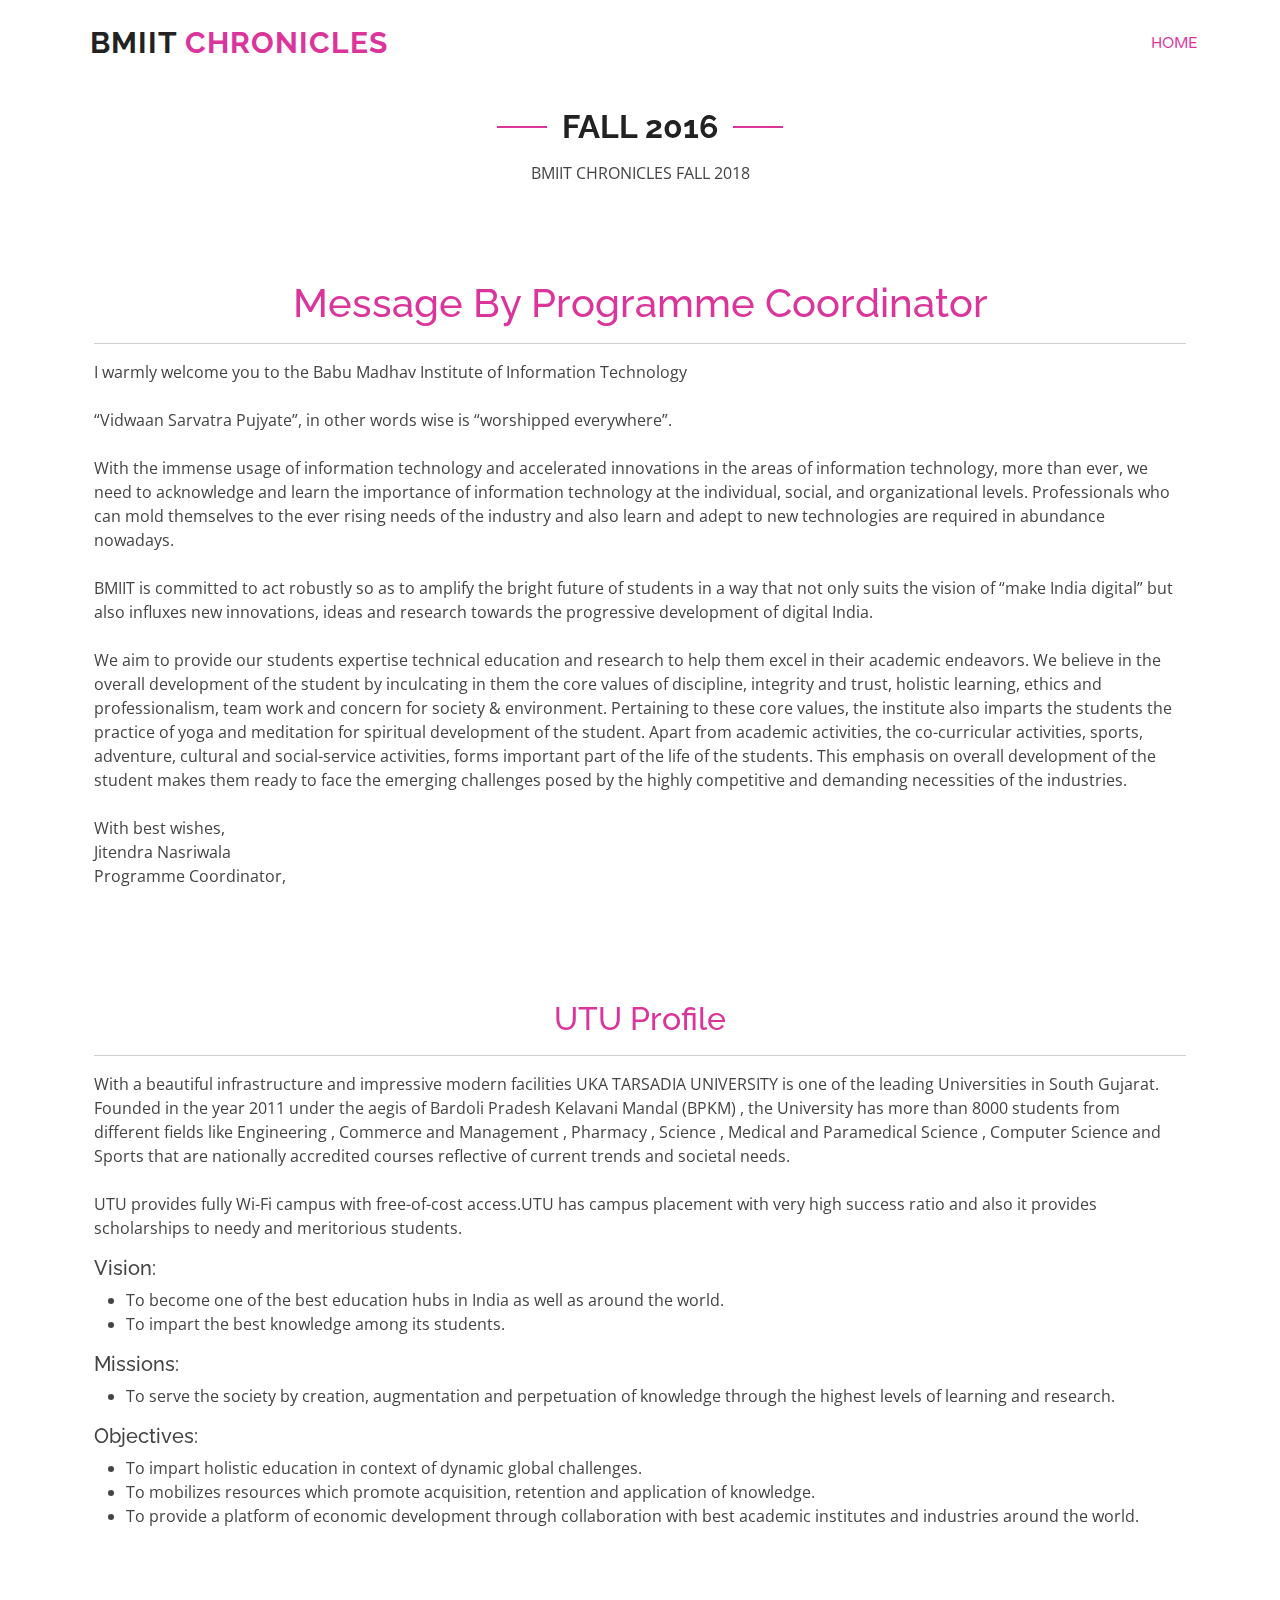
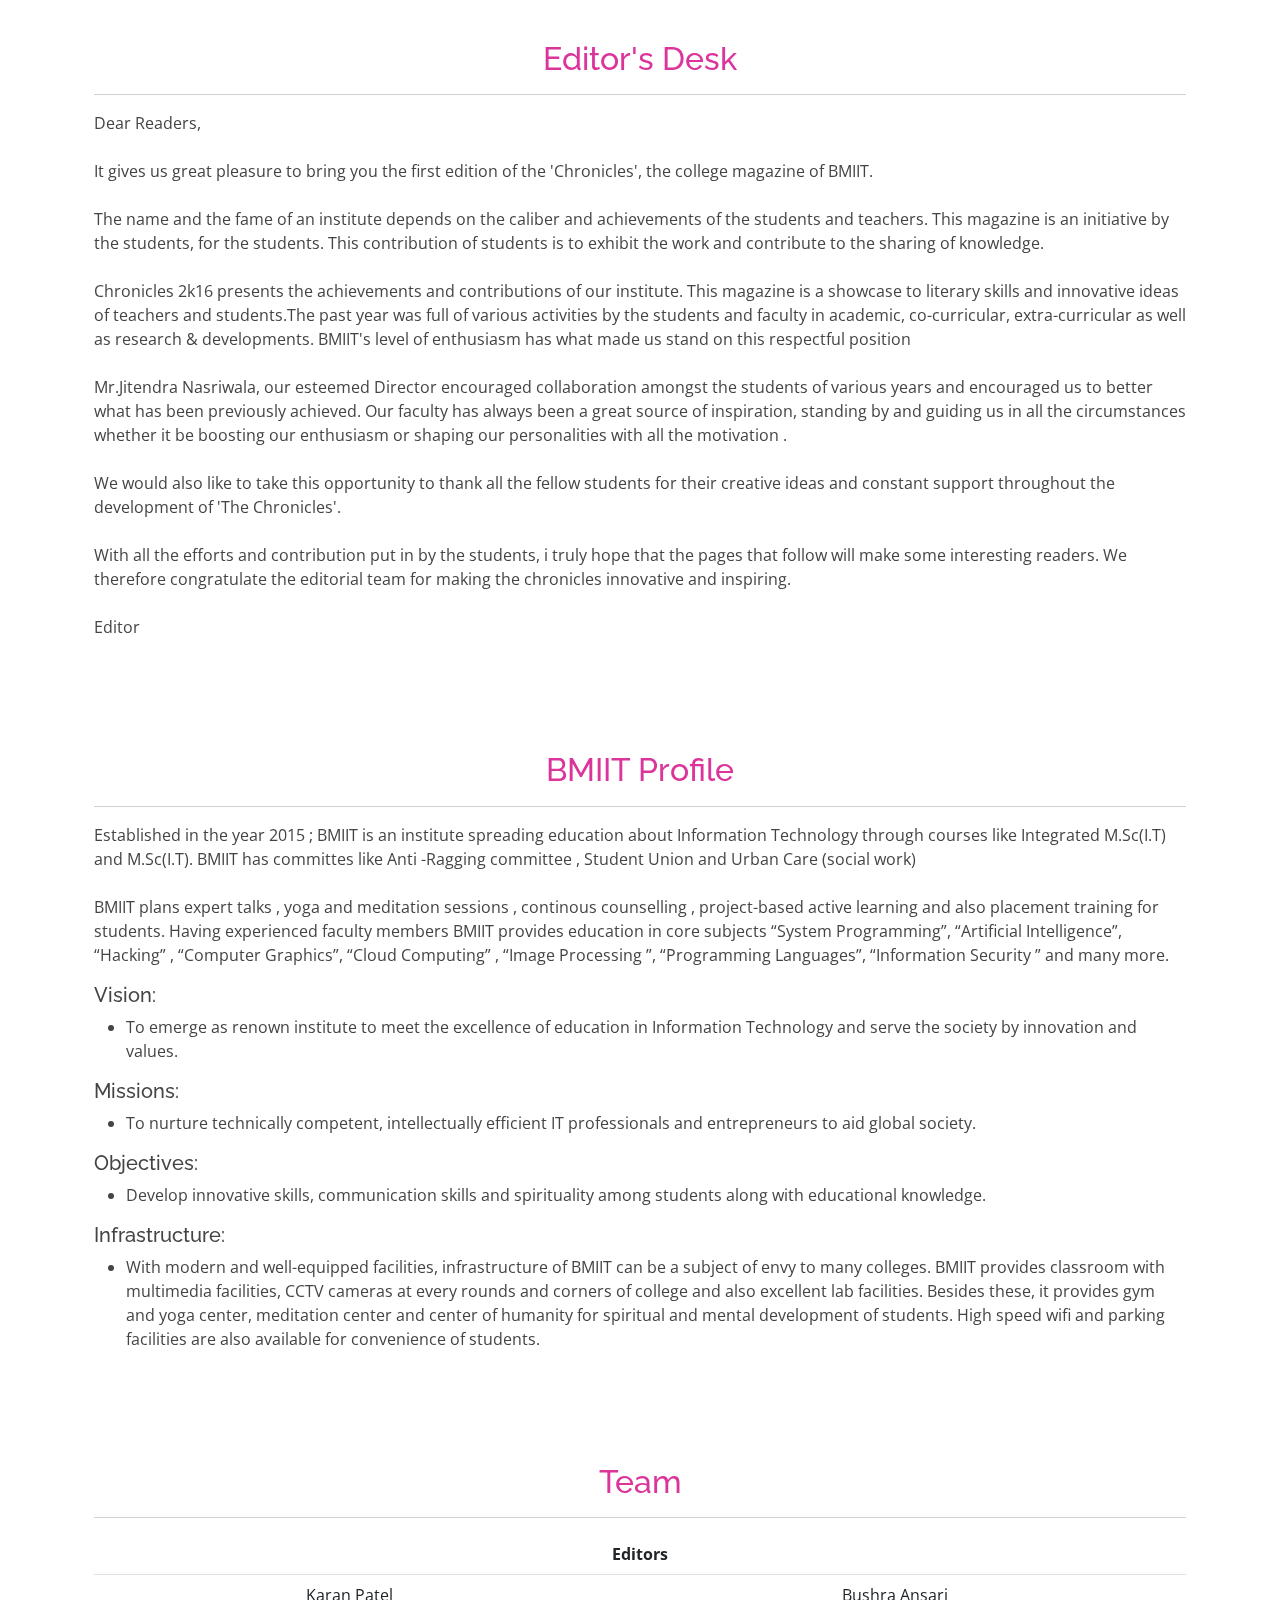
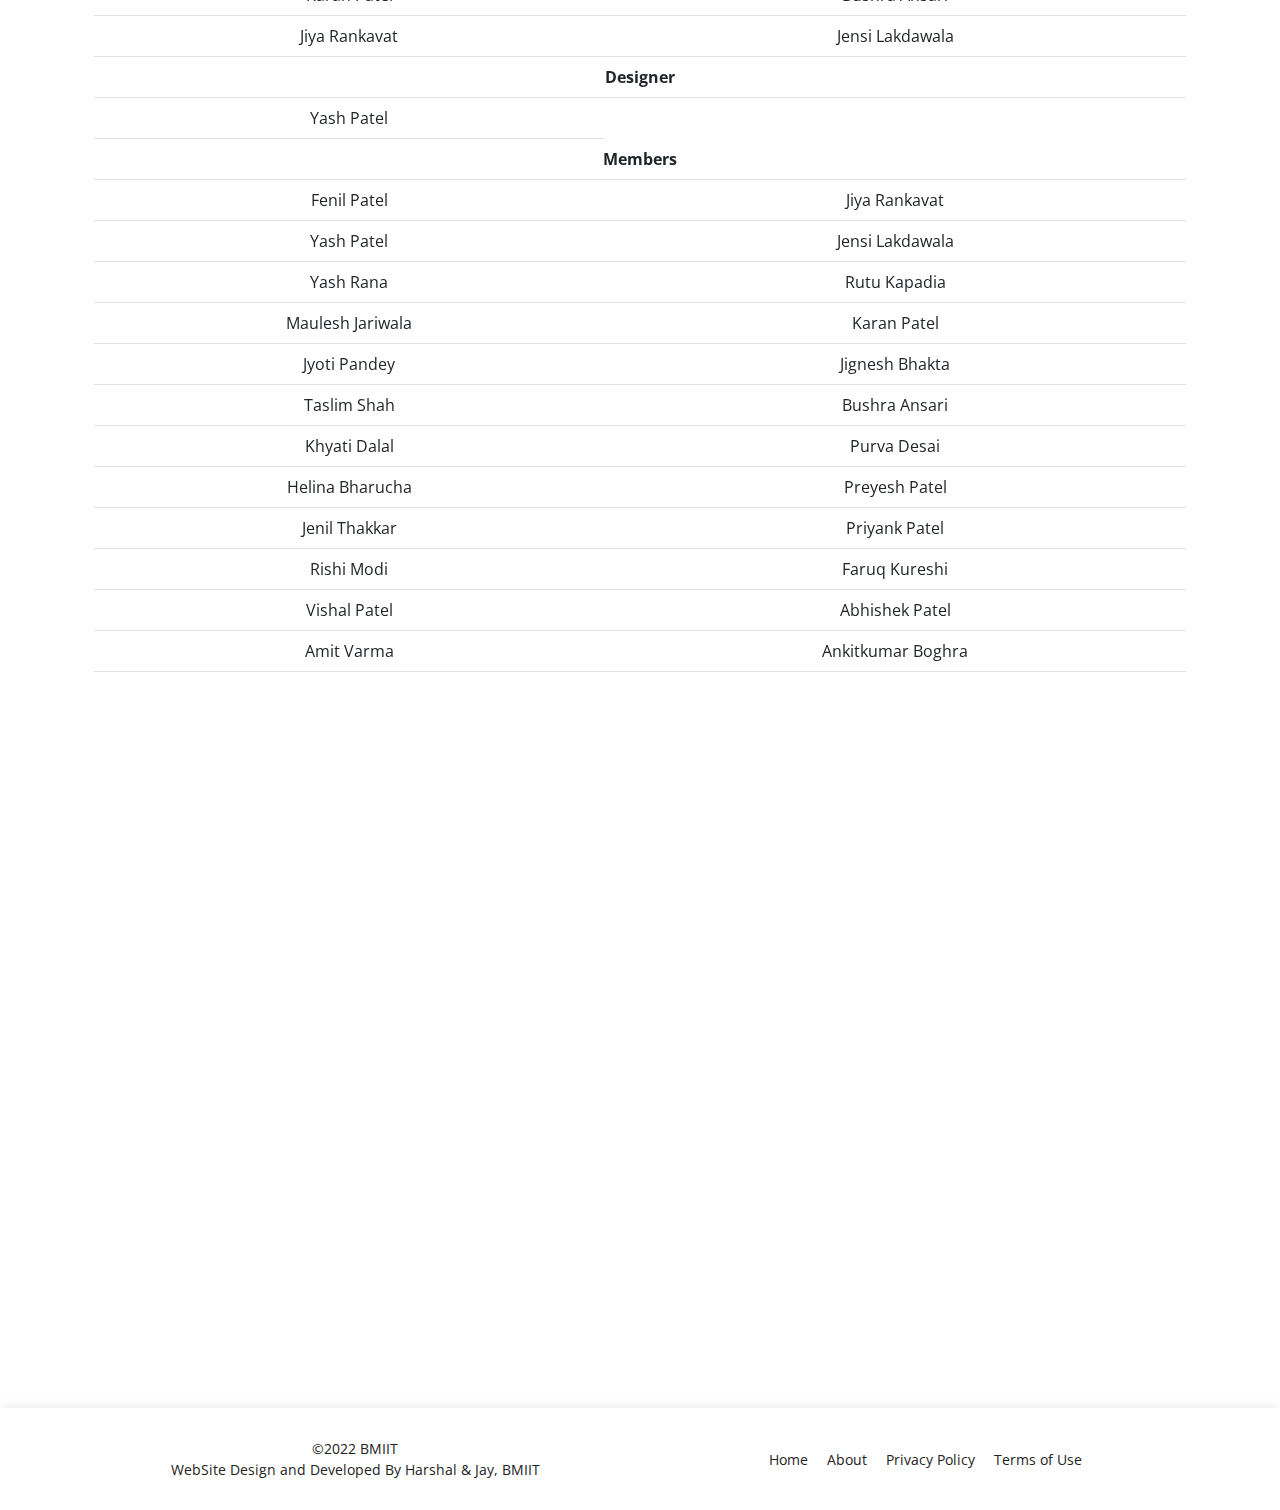
==== a2016.html @ d13eb62c "Initial commit" ====
<!DOCTYPE html>
<html lang="en">

<head>
  <meta charset="utf-8">
  <meta content="width=device-width, initial-scale=1.0" name="viewport">


  <!-- Favicons -->
  <link href="assets/img/testimonials/IDbSZYkw_400x400-removebg-preview.png" rel="icon">
  <link href="assets/img/apple-touch-icon.png" rel="apple-touch-icon">

  <!-- Google Fonts -->
  <link href="https://fonts.googleapis.com/css?family=Open+Sans:300,300i,400,400i,600,600i,700,700i|Raleway:300,300i,400,400i,500,500i,600,600i,700,700i|Poppins:300,300i,400,400i,500,500i,600,600i,700,700i" rel="stylesheet">
  <link rel="preconnect" href="https://fonts.googleapis.com">
<link rel="preconnect" href="https://fonts.gstatic.com" crossorigin>
<link href="https://fonts.googleapis.com/css2?family=Ubuntu:wght@700&family=Varela+Round&display=swap" rel="stylesheet">
  <link href="assets/vendor/aos/aos.css" rel="stylesheet">
  <link href="assets/vendor/bootstrap/css/bootstrap.min.css" rel="stylesheet">
  <link href="assets/vendor/bootstrap-icons/bootstrap-icons.css" rel="stylesheet">
  <link href="assets/vendor/boxicons/css/boxicons.min.css" rel="stylesheet">
  <link href="assets/vendor/glightbox/css/glightbox.min.css" rel="stylesheet">
  <link href="assets/vendor/remixicon/remixicon.css" rel="stylesheet">
  <link href="assets/vendor/swiper/swiper-bundle.min.css" rel="stylesheet">
  <title>BMIIT Chronicles FALL 2022</title>
  <link href="assets/css/style.css" rel="stylesheet">
</head>

<body>

  <header id="header" class="fixed-top d-flex align-items-center" style="font-family: 'Varela Round', sans-serif;";>
    <div class="container d-flex align-items-center justify-content-between ">

      <div class="logo">
        <h1><a href="index.html"> <img src="/Vesperr/assets/img/testimonials/IDbSZYkw_400x400-removebg-preview.png" alt=""> BMIIT <span style="color: #db349b;"> CHRONICLES</span></a></h1>
      </div>

      <nav id="navbar" class="navbar">
        <ul>
            <li><a class="nav-link scrollto active" href="index.html">HOME</a></li>
        </ul>
        <i class="bi bi-list mobile-nav-toggle"></i>
      </nav>

    </div>
  </header>


  <section id="services" class="services mt-5">
    <div class="container">

      <div class="section-title" data-aos="fade-up">
        <h2>Fall 2016</h2>
        <p>BMIIT CHRONICLES FALL 2018</p>
      </div>

    <div class="container mt-3" data-aos="fade-up">
        <div class="mesasage py-5">
        <h1 class="heading">Message By Programme Coordinator</h1>
        <hr>
        <p>
            I warmly welcome you to the Babu Madhav Institute of Information Technology 
            <br> 
            <br>
            “Vidwaan Sarvatra Pujyate”, in other words wise is “worshipped everywhere”.
            <br> 
            <br>
            With the immense usage of information technology and accelerated innovations in the areas of information technology, more than ever, we need to acknowledge and learn the importance of information technology at the individual, social, and organizational levels. Professionals who can mold themselves to the ever rising needs of the industry and also learn and adept to new technologies are required in abundance nowadays.
            <br>
            <br>
            BMIIT is committed to act robustly so as to amplify the bright future of students in a way that not only suits the vision of “make India digital” but also influxes new innovations, ideas and research towards the progressive development of digital India.
            <br>
            <br>
            We aim to provide our students expertise technical education and research to help them excel in their academic endeavors. We believe in the overall development of the student by inculcating in them the core values of discipline, integrity and trust, holistic learning, ethics and professionalism, team work and concern for society & environment. Pertaining to these core values, the institute also imparts the students the practice of yoga and meditation for spiritual development of the student. Apart from academic activities, the co-curricular activities, sports, adventure, cultural and social-service activities, forms important part of the life of the students. This emphasis on overall development of the student makes them ready to face the emerging challenges posed by the highly competitive and demanding necessities of the industries.
            <br>
            <br>
            With best wishes,<br>
            Jitendra Nasriwala <br>
            Programme Coordinator,
        </p>
         </div>
        <div class="Profile py-5">
        <h2 class="heading">UTU Profile</h2>
        <hr>
        <p>
            With a beautiful infrastructure and impressive modern facilities UKA TARSADIA UNIVERSITY is one of the leading Universities in South Gujarat. Founded in the year 2011 under the aegis of Bardoli Pradesh Kelavani Mandal (BPKM) , the University has more than 8000 students from different fields like Engineering , Commerce and Management , Pharmacy , Science , Medical and Paramedical Science , Computer Science and Sports that are nationally accredited courses reflective of current trends and societal needs. 
            <br> 
            <br>
            UTU provides fully Wi-Fi campus with free-of-cost access.UTU has campus placement with very high success ratio and also it provides scholarships to needy and meritorious students.
            <br> 
            <h5>Vision:</h5>
            <ul>
                <li>To become one of the best education hubs in India as well as around the world.</li>
                <li>To impart the best knowledge among its students.</li>
            </ul>
            <h5>Missions:</h5>
            <ul>
                <li>To serve the society by creation, augmentation and perpetuation of knowledge through the highest levels of learning and research.</li>
            </ul>
            <h5>Objectives:</h5>
            <ul>
                <li>To impart holistic education in context of dynamic global challenges.</li>
                <li>To mobilizes resources which promote acquisition, retention and application of knowledge.</li>
                <li>To provide a platform of economic development through collaboration with best academic institutes and industries around the world.</li>
            </ul>
           
            </p>
         </div>
        <div class="editor py-5">
        <h2 class="heading">Editor's Desk</h2>
        <hr>
        <p>
            Dear Readers, 
            <br> 
            <br>
            It gives us great pleasure to bring you the first edition of the 'Chronicles', the college magazine of BMIIT.
            <br> 
            <br>
            The name and the fame of an institute depends on the caliber and achievements of the students and teachers. This magazine is an initiative by the students, for the students. This contribution of students is to exhibit the work and contribute to the sharing of knowledge.
            <br> 
            <br>
            Chronicles 2k16 presents the achievements and contributions of our institute. This magazine is a showcase to literary skills and innovative ideas of teachers and students.The past year was full of various activities by the students and faculty in academic, co-curricular, extra-curricular as well as research & developments. BMIIT's level of enthusiasm has what made us stand on this respectful position
            <br> 
            <br>
            Mr.Jitendra Nasriwala, our esteemed Director encouraged collaboration amongst the students of various years and encouraged us to better what has been previously achieved. Our faculty has always been a great source of inspiration, standing by and guiding us in all the circumstances whether it be boosting our enthusiasm or shaping our personalities with all the motivation .
            <br> 
            <br>
            We would also like to take this opportunity to thank all the fellow students for their creative ideas and constant support throughout the development of 'The Chronicles'.
            <br> 
            <br>
            With all the efforts and contribution put in by the students, i truly hope that the pages that follow will make some interesting readers. We therefore congratulate the editorial team for making the chronicles innovative and inspiring.
            <br> 
            <br>
            Editor
           
            </p>
         </div>
         <div class="bmiitProfile py-5">
            <h2 class="heading">BMIIT Profile</h2>
            <hr>
            <p>
                Established in the year 2015 ; BMIIT is an institute spreading education about Information Technology through courses like Integrated M.Sc(I.T) and M.Sc(I.T). BMIIT has committes like Anti -Ragging committee , Student Union and Urban Care (social work)
                <br> 
                <br>
                BMIIT plans expert talks , yoga and meditation sessions , continous counselling , project-based active learning and also placement training for students. Having experienced faculty members BMIIT provides education in core subjects “System Programming”, “Artificial Intelligence”, “Hacking” , “Computer Graphics”, “Cloud Computing” , “Image Processing ”, “Programming Languages”, “Information Security ” and many more.
                <br> 
                <h5>Vision:</h5>
                <ul>
                    <li>To emerge as renown institute to meet the excellence of education in Information Technology and serve the society by innovation and values.</li>
                </ul>
                <h5>Missions:</h5>
                <ul>
                    <li>To nurture technically competent, intellectually efficient IT professionals and entrepreneurs to aid global society.</li>
                </ul>
                <h5>Objectives:</h5>
                <ul>
                    <li>Develop innovative skills, communication skills and spirituality among students along with educational knowledge.</li>
                </ul>
                <h5>Infrastructure:</h5>
                <ul>
                    <li>With modern and well-equipped facilities, infrastructure of BMIIT can be a subject of envy to many colleges. BMIIT provides classroom with multimedia facilities, CCTV cameras at every rounds and corners of college and also excellent lab facilities. Besides these, it provides gym and yoga center, meditation center and center of humanity for spiritual and mental development of students. High speed wifi and parking facilities are also available for convenience of students.</li>
                </ul>
               
                </p>
             </div>
             <div class="team py-5">
                <h2 class="heading">Team</h2>
                <hr>
                <table class="table text-center">
                    <tr>
                        <td colspan="2">
                            <b>Editors</b>
                        </td>
                    </tr>
                    <tr>
                        <td>Karan Patel</td>
                        <td>Bushra Ansari</td>
                    </tr>
                    <tr>
                        <td>Jiya Rankavat</td>
                        <td>Jensi Lakdawala</td>
                    </tr>
                    <tr>
                        <td colspan="2">
                            <b>Designer</b>
                        </td>
                    </tr>
                    <tr>
                        <td>Yash Patel</td>
                    </tr>
                    <tr>
                        <td colspan="2">
                            <b>Members</b>
                        </td>
                    </tr>
                    <tr>
                        <td>Fenil Patel</td>
                        <td>Jiya Rankavat</td>
                    </tr>
                    <tr>
                        <td>Yash Patel</td>
                        <td>Jensi Lakdawala</td>
                    </tr>
                    <tr>
                        <td>Yash Rana</td>
                        <td>Rutu Kapadia</td>
                    </tr>
                    <tr>
                        <td>Maulesh Jariwala</td>
                        <td>Karan Patel</td>
                    </tr>
                    <tr>
                        <td>Jyoti Pandey</td>
                        <td>Jignesh Bhakta</td>
                    </tr>
                    <tr>
                        <td>Taslim Shah</td>
                        <td>Bushra Ansari</td>
                    </tr>
                    <tr>
                        <td>Khyati Dalal</td>
                        <td>Purva Desai</td>
                    </tr>
                    <tr>
                        <td>Helina Bharucha</td>
                        <td>Preyesh Patel</td>
                    </tr>
                    <tr>
                        <td>Jenil Thakkar</td>
                        <td>Priyank Patel</td>
                    </tr>
                    <tr>
                        <td>Rishi Modi</td>
                        <td>Faruq Kureshi</td>
                    </tr>
                    <tr>
                        <td>Vishal Patel</td>
                        <td>Abhishek Patel </td>
                    </tr>
                    <tr>
                        <td>Amit Varma</td>
                        <td>Ankitkumar Boghra</td>
                    </tr>
                </table>
        
            </div>
    </div>

    </div>
  </section>

  

  <section id="contact" class="contact mt-5 pt-5">
    <div class="container">

      <div class="section-title" data-aos="fade-up">
        <h2>Contact Us</h2>
      </div>

      <div class="row">

        <div class="col-lg-4 col-md-6" data-aos="fade-up" data-aos-delay="100">
          <div class="contact-about">
            <h1><a href="index.html" style="font-size: 35px; color: black;"><img class="img-fluid" src="/Vesperr/assets/img/testimonials/IDbSZYkw_400x400-removebg-preview.png" alt="" style="width:40px;"> BMIIT <span style="color: #db349b;"> CHRONICLES</span></a></h1>
            <p>Cras fermentum odio eu feugiat. Justo eget magna fermentum iaculis eu non diam phasellus. Scelerisque felis imperdiet proin fermentum leo. Amet volutpat consequat mauris nunc congue.</p>
            <div class="social-links">
              <a href="#" class="twitter"><i class="bi bi-twitter"></i></a>
              <a href="#" class="facebook"><i class="bi bi-facebook"></i></a>
              <a href="#" class="instagram"><i class="bi bi-instagram"></i></a>
              <a href="#" class="linkedin"><i class="bi bi-linkedin"></i></a>
            </div>
          </div>
        </div>
        
        <div class="col-lg-3 col-md-6 mt-4 mt-md-0" data-aos="fade-up" data-aos-delay="200">
          <div class="info">
            <div>
              <i class="ri-map-pin-line"></i>
              <p>Babu Madhav Institute Of Information Technology,
                Maliba Campus,
                Gopal Vidyanagar,
                Bardoli Mahuva Road,
                Tarsadi. Dist: Surat - 394 350,
                Gujarat (INDIA).</p>
            </div>

            <div>
              <i class="ri-mail-send-line"></i>
              <p>bmiit.chronicles@utu.ac.in <br>
                bmiit.chronicles@gmail.com</p>
            </div>

            <div>
              <i class="ri-phone-line"></i>
              <p>9586113399</p>
            </div>

          </div>
        </div>

        <div class="col-lg-5 col-md-12" data-aos="fade-up" data-aos-delay="300">
          <form action="forms/contact.php" method="post" role="form" class="php-email-form">
            <div class="form-group">
              <input type="text" name="name" class="form-control" id="name" placeholder="Your Name" required>
            </div>
            <div class="form-group">
              <input type="email" class="form-control" name="email" id="email" placeholder="Your Email" required>
            </div>
            <div class="form-group">
              <input type="text" class="form-control" name="subject" id="subject" placeholder="Subject" required>
            </div>
            <div class="form-group">
              <textarea class="form-control" name="message" rows="5" placeholder="Message" required></textarea>
            </div>
            <div class="my-3">
              <div class="loading">Loading</div>
              <div class="error-message"></div>
              <div class="sent-message">Your message has been sent. Thank you!</div>
            </div>
            <div class="text-center"><button type="submit">Send Message</button></div>
          </form>
        </div>

      </div>

    </div>
  </section><!-- End Contact Section -->

</main><!-- End #main -->

<!-- ======= Footer ======= -->
<footer id="footer">
  <div class="container">
    <div class="row d-flex align-items-center">
      <div class="col-lg-6 text-lg-left text-center">
        <div class="copyright">
          &copy;2022 BMIIT <br>
          WebSite Design and Developed By Harshal & Jay, BMIIT
        </div>

      </div>
      <div class="col-lg-6">
        <nav class="footer-links text-lg-right text-center pt-2 pt-lg-0">
          <a href="#intro" class="scrollto">Home</a>
          <a href="#about" class="scrollto">About</a>
          <a href="#">Privacy Policy</a>
          <a href="#">Terms of Use</a>
        </nav>
      </div>
    </div>
  </div>
</footer><!-- End Footer -->

<a href="#" class="back-to-top d-flex align-items-center justify-content-center"><i class="bi bi-arrow-up-short"></i></a>

<!-- Vendor JS Files -->
<script src="assets/vendor/purecounter/purecounter.js"></script>
<script src="assets/vendor/aos/aos.js"></script>
<script src="assets/vendor/bootstrap/js/bootstrap.bundle.min.js"></script>
<script src="assets/vendor/glightbox/js/glightbox.min.js"></script>
<script src="assets/vendor/isotope-layout/isotope.pkgd.min.js"></script>
<script src="assets/vendor/swiper/swiper-bundle.min.js"></script>
<script src="assets/vendor/php-email-form/validate.js"></script>

<!-- Template Main JS File -->
<script src="assets/js/main.js"></script>

</body>

</html>
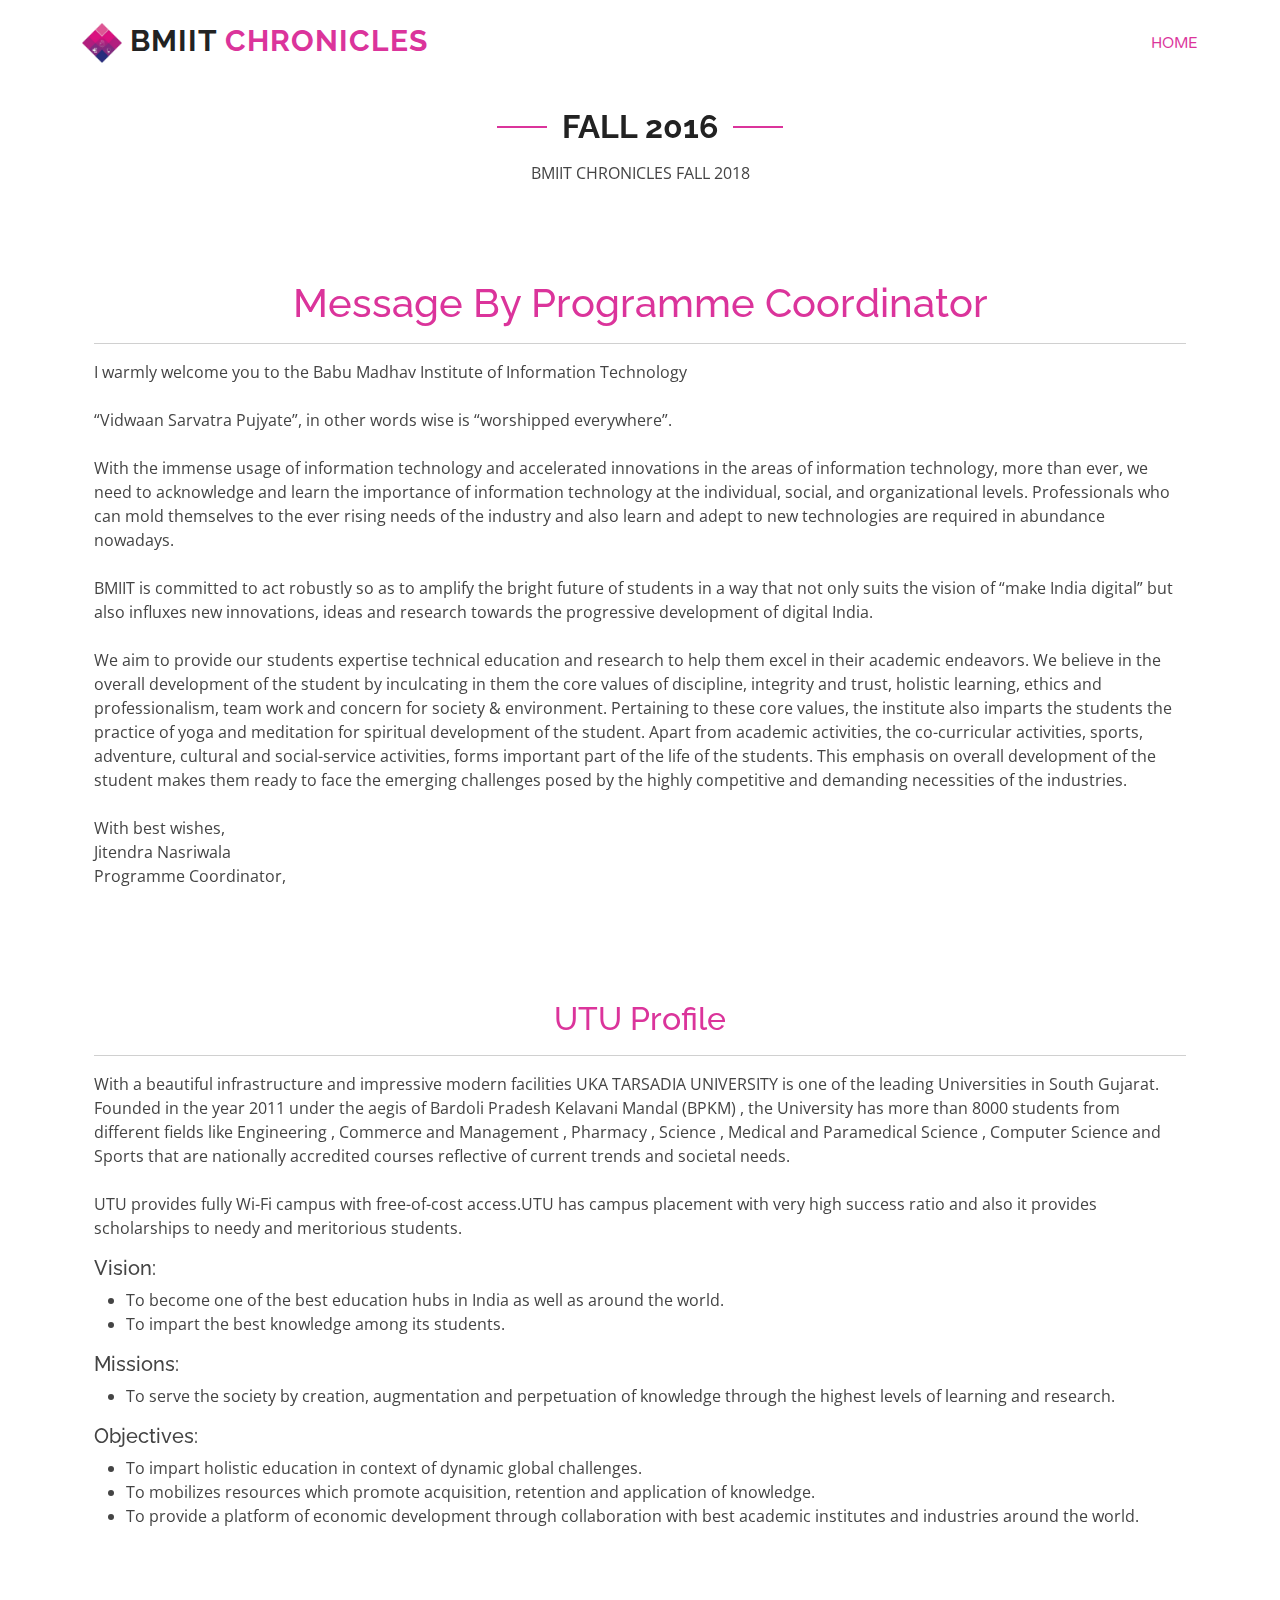
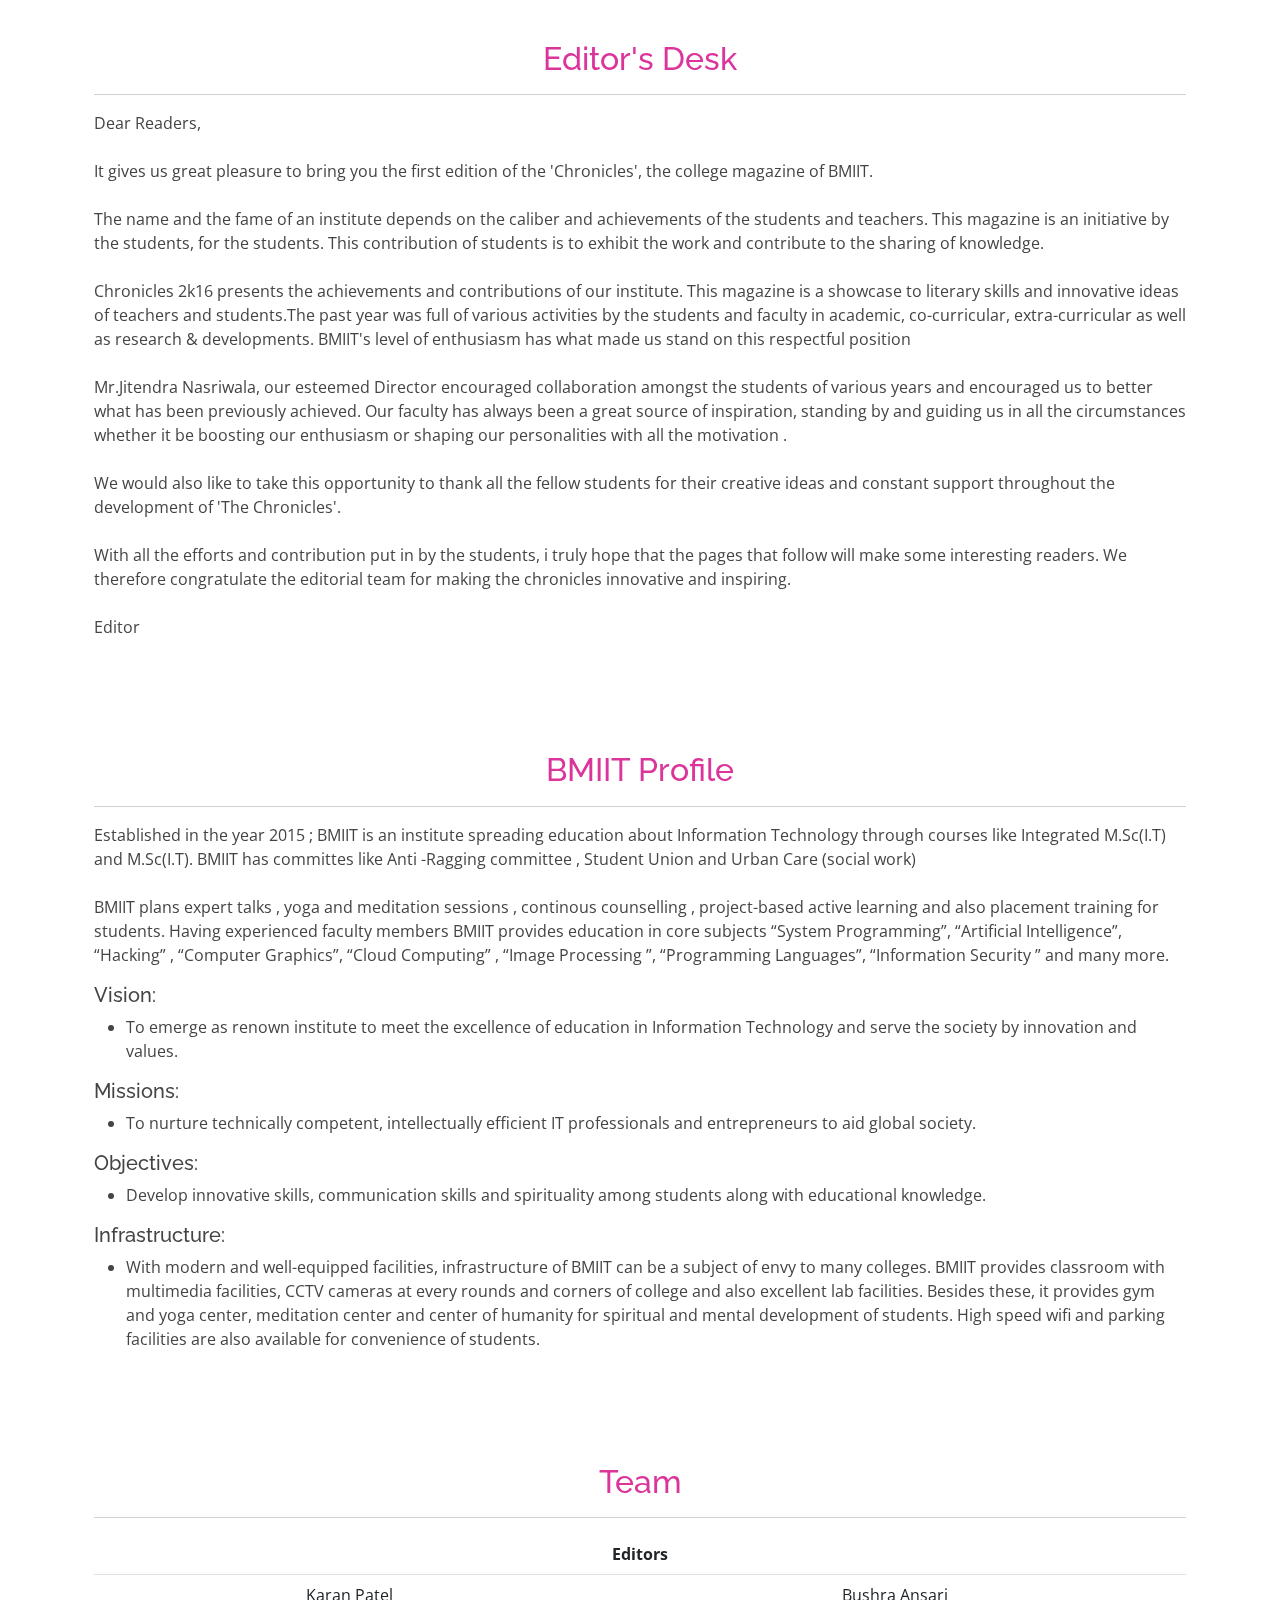
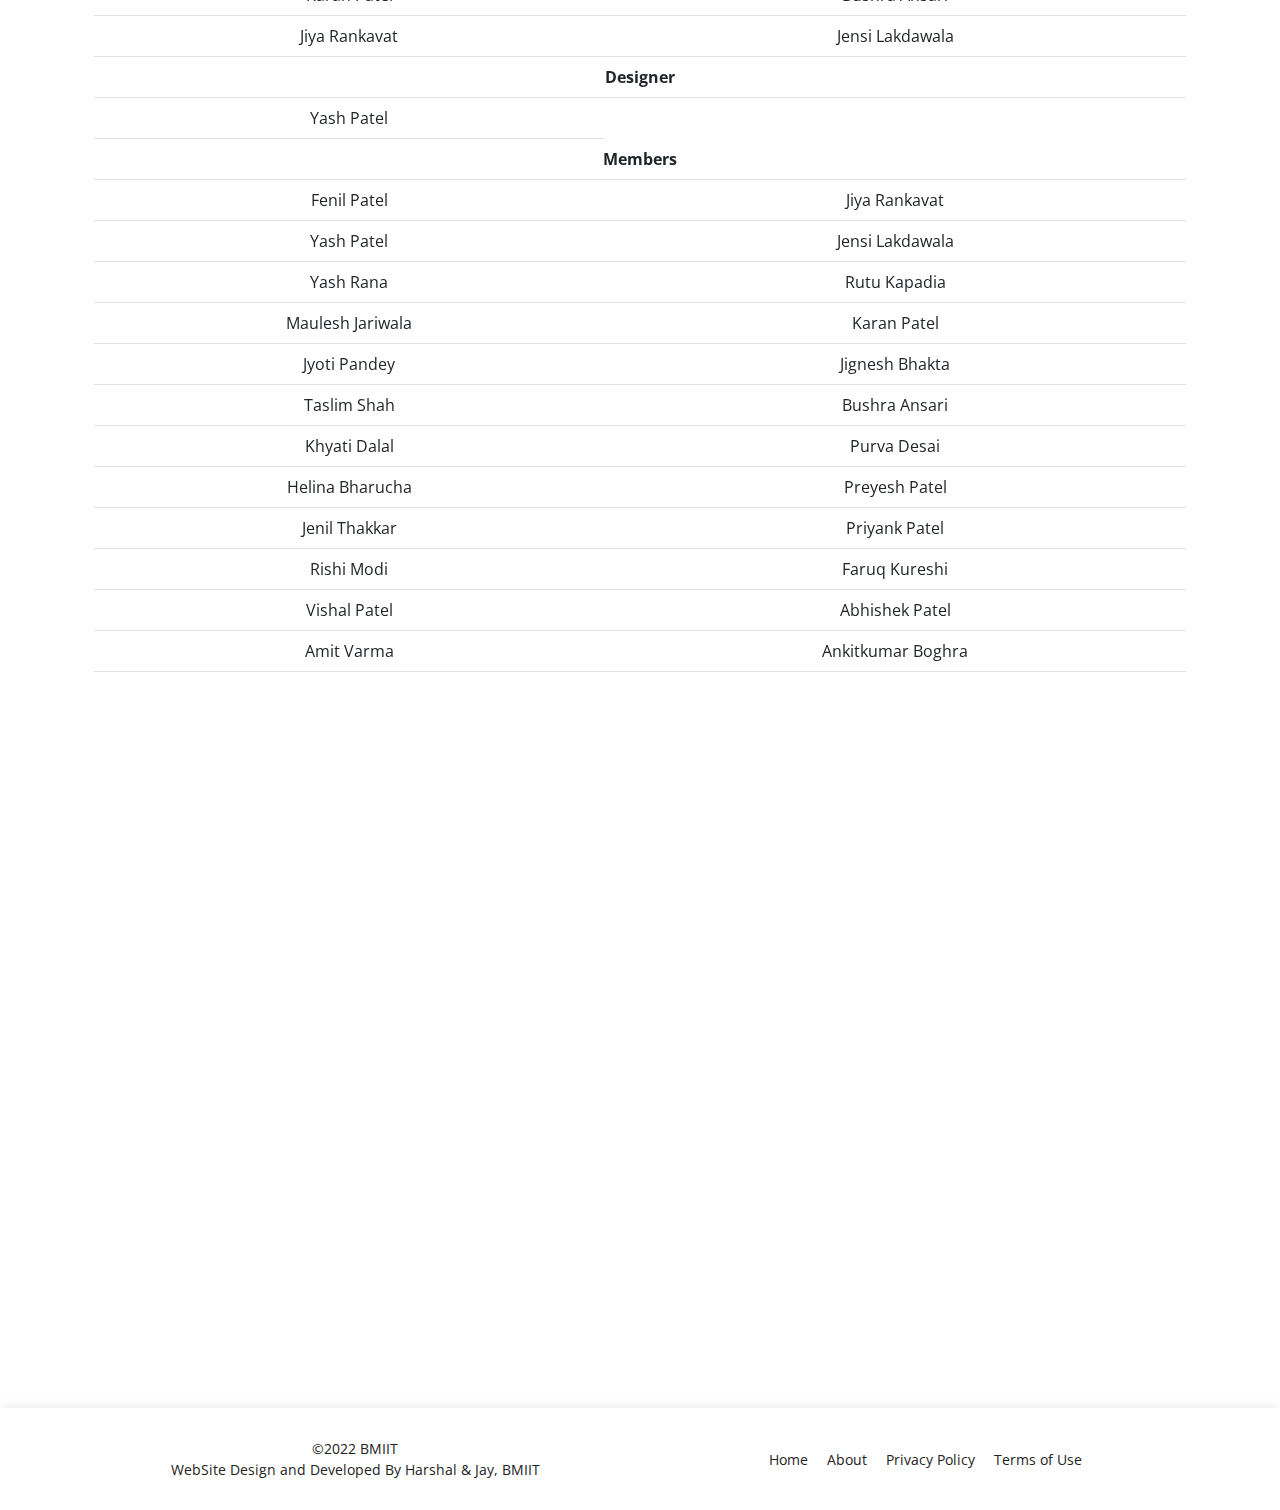
==== commit 34832dc6: "add archives" ====
--- a/a2016.html
+++ b/a2016.html
@@ -32,7 +32,7 @@
     <div class="container d-flex align-items-center justify-content-between ">
 
       <div class="logo">
-        <h1><a href="index.html"> <img src="/Vesperr/assets/img/testimonials/IDbSZYkw_400x400-removebg-preview.png" alt=""> BMIIT <span style="color: #db349b;"> CHRONICLES</span></a></h1>
+        <h1><a href="index.html"> <img src="/assets/img/testimonials/IDbSZYkw_400x400-removebg-preview.png" alt=""> BMIIT <span style="color: #db349b;"> CHRONICLES</span></a></h1>
       </div>
 
       <nav id="navbar" class="navbar">
@@ -262,7 +262,7 @@
 
         <div class="col-lg-4 col-md-6" data-aos="fade-up" data-aos-delay="100">
           <div class="contact-about">
-            <h1><a href="index.html" style="font-size: 35px; color: black;"><img class="img-fluid" src="/Vesperr/assets/img/testimonials/IDbSZYkw_400x400-removebg-preview.png" alt="" style="width:40px;"> BMIIT <span style="color: #db349b;"> CHRONICLES</span></a></h1>
+            <h1><a href="index.html" style="font-size: 35px; color: black;"><img class="img-fluid" src="/assets/img/testimonials/IDbSZYkw_400x400-removebg-preview.png" alt="" style="width:40px;"> BMIIT <span style="color: #db349b;"> CHRONICLES</span></a></h1>
             <p>Cras fermentum odio eu feugiat. Justo eget magna fermentum iaculis eu non diam phasellus. Scelerisque felis imperdiet proin fermentum leo. Amet volutpat consequat mauris nunc congue.</p>
             <div class="social-links">
               <a href="#" class="twitter"><i class="bi bi-twitter"></i></a>
